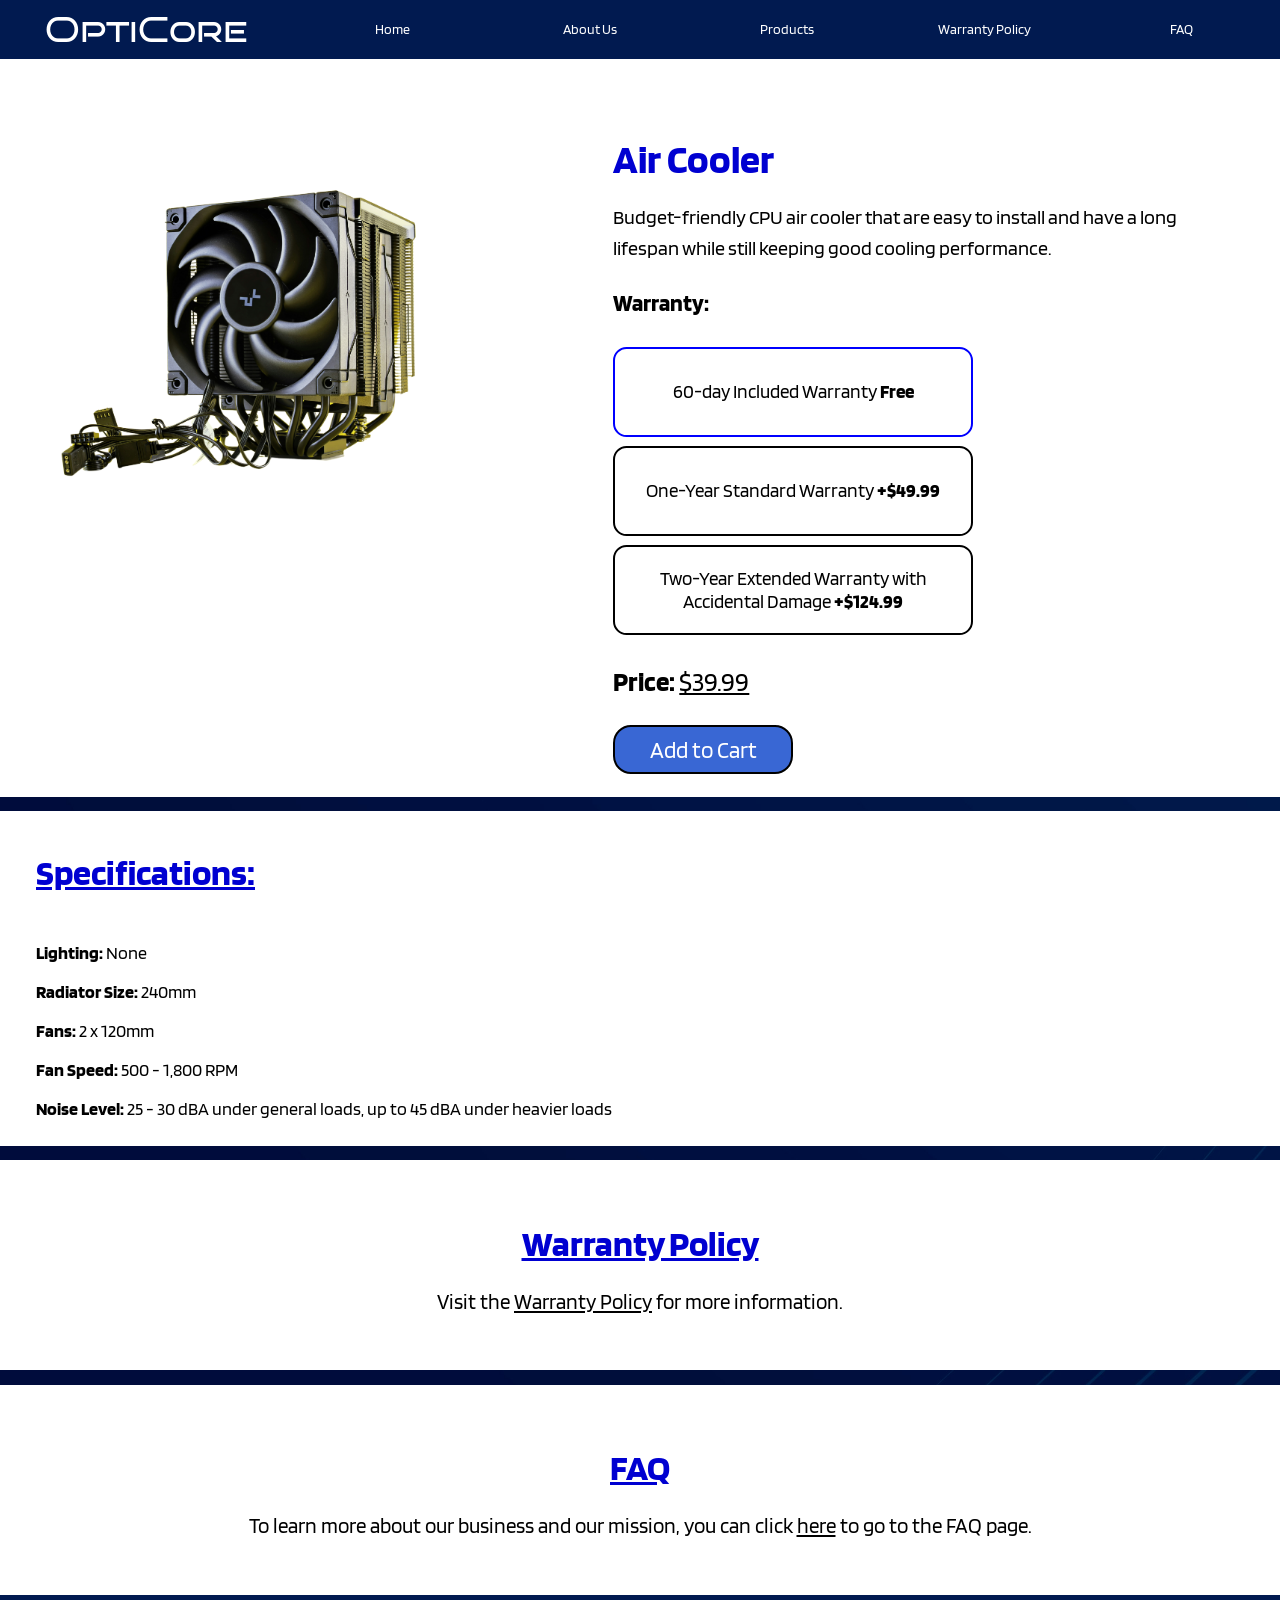
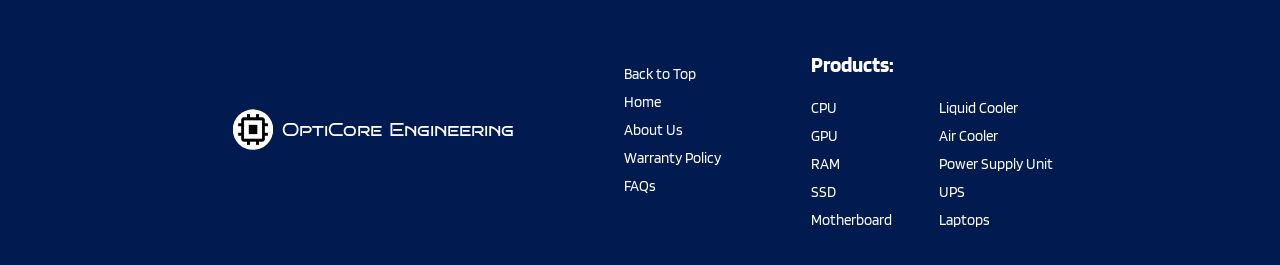
==== air-cooler-product-page.html @ 1615496a "Corrected a footer link and worked on product pages" ====
<!DOCTYPE html>
<html lang="en">
<head>
    <meta charset="UTF-8">
    <meta name="viewport" content="width=device-width, initial-scale=1.0">
    <title>Air Cooler - OptiCore Engineering (Computer Parts & Accessories)</title>
    <link rel="stylesheet" type="text/css" href="style.css">
    <link rel="preconnect" href="https://fonts.googleapis.com">
    <link rel="preconnect" href="https://fonts.gstatic.com" crossorigin>
    <link href="https://fonts.googleapis.com/css2?family=Blinker:wght@100;200;300;400;600;700;800;900&family=Bruno+Ace+SC&display=swap" rel="stylesheet">
</head>
<body>
    <div class="nav-bar">
        <h1 class="bruno-ace-sc-regular" id="logo">OptiCore</h1>
        <a href="index.html" class="navbar-button">Home</a>
        <a href="index.html#about-us" class="navbar-button">About Us</a>
        <a href="index.html#products" class="navbar-button">Products</a>
        <a href="warranty-policy.html" class="navbar-button">Warranty Policy</a>
        <a href="FAQ-page.html" class="navbar-button">FAQ</a>
    </div>
    <div class="product-page-content webpage-containers">
        <div id="product-image"><img src="images-for-business-website/air-cooler-cropped.png" width="75%"></div>
        <div id="product-info">
            <h1 class="product-page-title">Air Cooler</h1>
            <p>Budget-friendly CPU air cooler that are easy to install and have a long lifespan while still keeping good cooling performance.</p>
            <h3>Warranty:</h3>
                <!-- Creating a div called "warranty-container" so that only one button are in each row. -->
                <div class="warranty-button-container">
                    <!-- The included warranty should already be selected before the user chooses their warranty. -->
                    <button class="warranty-button" id="included-warranty">60-day Included Warranty <span class="bold-text">Free</span></button>
                    <button class="warranty-button" id="one-year-warranty">One-Year Standard Warranty <span class="bold-text">+$49.99</span></button>
                    <button class="warranty-button" id="two-year-warranty">Two-Year Extended Warranty with Accidental Damage <span class="bold-text">+$124.99</span></button>
                </div>
            <p class="price-font-size"><span class="bold-text">Price: </span><span class="price">$39.99</span></p>
            <button class="add-to-cart">Add to Cart</button>
        </div>
    </div>
    <div class="webpage-containers" id="specifications">
        <h2 class="title-section">Specifications:</h2>
        <div class="specs-container">
            <div>
            <p><span class="bold-text">Lighting: </span>None</p>
            <p><span class="bold-text">Radiator Size: </span>240mm</p>
            <p><span class="bold-text">Fans: </span>2 x 120mm</p>
            <p><span class="bold-text">Fan Speed: </span>500 - 1,800 RPM</p>
            <p><span class="bold-text">Noise Level: </span>25 - 30 dBA under general loads, up to 45 dBA under heavier loads</p>
            </div>
        </div>
    </div>
    <div class="webpage-containers" id="warranty-section">
    <h1 class="title-section">Warranty Policy</h1>
    <p class="bigger-font-size">Visit the <a class="link" href="warranty-policy.html">Warranty Policy</a> for more information.</p>
    </div>
    <div class="webpage-containers" id="FAQ-section">
        <h1 class="title-section">FAQ</h1>
        <p class="bigger-font-size">To learn more about our business and our mission, you can click <a class="link" href="FAQ-page.html">here</a> to go to the FAQ page.</p>
    </div>
    <div class="footer">
        <div class="logo">
            <div class="logo-image"><img src="images-for-business-website/cpu-logo.png" width="75%"></div>
            <div class="bruno-ace-sc-regular">OptiCore Engineering</div>
        </div>
            <!-- Separate div boxes help group links. -->
            <div class="essential-links">
                <a class="footer-links" href="#logo">Back to Top</a>
                <a class="footer-links" href="index.html">Home</a>
                <a class="footer-links" href="index.html#about-us">About Us</a>
                <a class="footer-links" href="warranty-policy.html">Warranty Policy</a>
                <a class="footer-links" href="FAQ-page.html">FAQs</a>
            </div>
            <div class="product-link-container">
                <h3>Products:</h3>   
                <!-- These two div box makes 5 links in each column -->
                <div class="product-links">
                    <div class="product-links-one">
                        <a class="footer-links" href="cpu-product-page.html">CPU</a>
                        <a class="footer-links" href="gpu-product-page.html">GPU</a>
                        <a class="footer-links" href="ram-product-page.html">RAM</a>
                        <a class="footer-links" href="ssd-product-page.html">SSD</a>
                        <a class="footer-links" href="motherboard-product-page.html">Motherboard</a>
                    </div>
                    <div class="product-links-two">
                        <a class="footer-links" href="liquid-cooler-product-page.html">Liquid Cooler</a>
                        <a class="footer-links" href="air-cooler-product-page.html">Air Cooler</a>
                        <a class="footer-links" href="psu-product-page.html">Power Supply Unit</a>
                        <a class="footer-links" href="ups-product-page.html">UPS</a>
                        <a class="footer-links" href="laptops-product-page.html">Laptops</a>
                    </div>
            </div>
    </div>
</body>
</html>
---- style.css ----
@keyframes button-hover{
    100%{
        border-color:antiquewhite;
    }
}
@keyframes shop-now-hover{
    100%{
        transform:scale(1.1);
}
}
/* This animation makes the title on the hero banner go down as it fades in. */
@keyframes title-fade-in{
    0%{
        /* This will make the text go up while being invisible at the start of the animation. */
        transform:translateY(-4rem);
        opacity:0;
    }
    100%{
        /* This will make the text go back to its original position and start to appear at the end of the animation. */
        transform:translateY(0);
        opacity:1;
    }
}

/* This is an animation for the products section on the home page */
@keyframes products-fade-in{
    0%{
        /* This will make the products go down while 0% opacity at the start of the animation */
        transform:translateY(-2rem);
        opacity:0;
    }

    100%{
        /* This will make the products return to its original position and fade in until at the end of the animation. */
        transform:translateY(0);
        opacity:1;
    }
}

@keyframes navbar-appear{
    0%{
        transform:translateY(-4rem);
    }
    100%{
        transform:translateY(0);
    }
}

/* This animation makes the product image to start higher at the start of the animation then fades in and go back to its original position. */
@keyframes product-image{
    0%{
        transform:translateY(-2.5rem);
        opacity:0;
    }
    100%{
        transform:translateY(0);
        opacity:1;
    }
}
/* This animation makes the product information to appear from the right of the page */
@keyframes product-info{
    0%{
        opacity:0;
        transform:translateX(2rem);
    }
    100%{
        opacity:1;
        transform:translateX(0);
    }
}

/*Font Types*/
.bruno-ace-sc-regular{
  font-family: "Bruno Ace SC", sans-serif;
  font-weight: 400;
  font-style: normal;
}
.blinker-semibold {
  font-family: "Blinker", sans-serif;
  font-weight: 600;
  font-style: normal;
}
.blinker-bold {
  font-family: "Blinker", sans-serif;
  font-weight: 700;
  font-style: normal;
}

html, body{
    margin:0;
    padding:0;
    /*Set root html font to Blinker (regular weight)*/
    font-family: "Blinker", sans-serif;
    font-weight: 400;
    font-style: normal;
    font-size:18px;
}

body{
    background-image: url(images-for-business-website/hero-banner.jpg);
    background-size: cover;
    background-repeat:no-repeat;
}

.bold-text{
    font-weight:700;
}
button{
    font-family: "Blinker", sans-serif;
    font-weight: 400;
    font-style: normal;
}

/* Navigation Bar */
.nav-bar{
    background-color:#011A50;
    width:100%;
    height:6.5vh;
    padding:0;
    margin:0;
    display:flex;
    justify-content:space-around;
    align-items:center;
    align-content:center;
    color:white;
}
#nav-bar-home-animation{
    animation-name:navbar-appear;
    animation-duration:1.5s;
    animation-fill-mode:forwards;
    animation-timing-function:ease-out;
}
.navbar-button{
    width:8%;
    height:75%;
    padding:0;
    background-color:transparent;
    border-width:2px;
    border-radius:5px;
    border-style:solid;
    border-color:transparent;
    color:white;
    text-decoration:none;
    font-size:0.75rem;
    display:flex;
    justify-content:center;
    align-items:center;
}

.navbar-button:hover{
    /*When hovering over a button, a border will appear.*/
    animation-name:button-hover;
    animation-duration:0.25s;
    animation-fill-mode:forwards;
    animation-timing-function:linear;
}
.navbar-button:active{
    /*Scale the button smaller so that the button is reactive when it has been clicked*/
    transform:scale(0.95);
}

/* Hero Banner */
#hero-banner{
    width:100%;
    height:50%;
    padding:0;
    display:flex;
    flex-direction:column;
    /*Aligns all content at the center of the div box*/
    justify-content:center;
    align-content:center;
    align-items:center;
    text-align:center;
    color:white;
    line-height:2.5rem;
    animation-name:title-fade-in;
    animation-duration:1s;
    animation-fill-mode:forwards;
    animation-timing-function:ease-out;
}
#company-name{
    font-size:3.5rem;
}
#slogan{
    font-size:2rem;
}
#company-description{
    font-size:1rem;
}
.shop-now-button{
    width:10vw;
    height:5vh;
    font-size:1rem;
    color:white;
    text-decoration:none;
    background-color:#2650A3;
    border-width:1px;
    border-style:solid;
    border-color:transparent;
    border-radius:10px;
    /* Centers the text in the button */
    display:flex;
    justify-content:center;
    align-items:center;

}

.shop-now-button:hover{
    /*When hovering, the button should have a different color that fades in*/
    background-color:#3765BF;
    animation-name:shop-now-hover;
    animation-duration:0.2s;
    animation-fill-mode:forwards;
    animation-timing-function:linear;
}
.shop-now-button:active{
    transform:scale(0.95);
}
/* Properties for "About Us" heading text */
.heading-text{
    font-weight:bold;
    font-size:1.75rem;
}

.home-page-containers{
    width:auto;
    height:25%;
    background-color:white;
    padding: 1.25rem 0;
    margin:0.8rem 0;
    text-align:center;
}

/* About Us */

/* Puts all elements in the about us section at the center */
#about-us{
    display:flex;
    flex-direction:column;
    align-items:center;
    align-content:center;
    justify-content:center;
}
/*Title of the section*/
.title-section{
    color:#0000D1;
    text-decoration:underline;
    font-size:2rem;
}
/*All paragraph text in "About Us" div box*/
#about-us-text{
    line-height:2rem;
    min-width:30%;
    max-width:50%;
    font-size:1.15rem;
    text-align:left;
}

#situation-section{
    width:80%;
    min-height:75%;
    max-height:100%;
    height:20rem;
    display:flex;
    flex-direction:row;
    justify-content:center;
    align-items:center;
    gap:4rem;
    flex-wrap:wrap;
    margin-bottom:2.5rem;
    /* padding: 0rem 0.75rem; */
}
#mission-section{
    width:80%;
    display:flex;
    flex-direction:row-reverse;
    justify-content:center;
    align-items:center;
    gap:4rem;
    flex-wrap:wrap;
    margin-bottom:2.5rem;
    /* padding: 0 0.75rem; */
}
#result-section{
    width:80%;
    display:flex;
    flex-direction:row;
    justify-content:center;
    align-items:center;
    gap:4rem;
    flex-wrap:wrap;
    /* padding:0 0.75rem; */
}
.about-us-image{
    min-width:15%;
    width:30%;
}
/* Products */

.product-container{
    width:100%;
    margin-left:auto;
    margin-right:auto;
    margin-top:2rem;
    font-size:1.25rem;
}
.layout-image-size{
    width:14vw;
}
.product-row-one, .product-row-two{
    width:100%;
    display:flex;
    flex-wrap:wrap;
    justify-content:center;
    align-items:baseline;
    align-content:center;
    gap:2.5rem;
}
.product-row-one{
    animation-name:products-fade-in;
    animation-duration:1s;
    animation-fill-mode:forwards;
    animation-timing-function:ease-out;
}
.product-row-two{
    animation-name:products-fade-in;
    animation-duration:2s;
    animation-fill-mode:forwards;
    animation-timing-function:ease-out;
}

/* Changes the distance from the product images */
#product-title{
    line-height:0px;
    margin-bottom:1rem;
}

.product-link{
    color:#3765BF;
    text-decoration:none;
    font-size:1.15rem;
}
.product-link:hover{
    text-decoration:underline;
}

.bigger-font-size{
    font-size:1.15rem;
}

.link{
    color:black;
    text-decoration:underline;
}
.link:hover{
    color:blue;
}

#warranty-section, #FAQ-section{
    text-align:center;
    padding:2rem;
}
/* Gets rid of the spacing between the FAQ section and the footer. */
#FAQ-section{
    margin-bottom:0;
}

/* For Product Pages */

.product-page-title{
    color:#0000D1;
}
.webpage-containers{
    background-color:white;
    padding:1.25rem 0;
    margin-bottom:0.8rem;
}
.price-font-size{
    font-size:1.5rem;
}
.price{
    text-decoration:underline;
}
/* Plan to make the button border color to be blue after a button is pressed so the user knows what configurations are selected. */
.model-button{
    width:5.75rem;
    height:2.75rem;
    border-width:2px;
    border-color:black;
    border-radius:0.5rem;
    border-style:solid;
    font-size:1.25rem;
    background-color:white;
}
.model-button:hover{
    border-width:2.75px;
    border-color:gray;
}

/* Used for most configuration buttons except for warranty buttons */

/* This creates a spacing between the buttons */
.button-div{
    width:auto;
    display:flex;
    flex-direction:row;
    gap:0.5rem;
}
/* Created a div box container so that the buttons will go in separate rows. */
.warranty-button-container{
    width:auto;
    display:flex;
    flex-direction:column;
    align-items:flex-start;
}
/* Styles the warranty buttons */
.warranty-button{
    width:20rem;
    min-width:15rem;
    height:5rem;
    border-width:2px;
    border-color:black;
    border-radius:0.75rem;
    border-style:solid;
    background-color:white;
    font-size:1.05rem;
    /* Creates spacing between the buttons */
    margin:0.25rem 0;
}
.warranty-button:hover{
    border-color:gray;
    border-width:2.75px;
}

#included-warranty{
    border-color:blue;
}

.product-page-content{
    width:100%;
    display:flex;
    flex-direction:row;
    justify-content:space-evenly;
}

#product-image{
    margin-top:2rem;
    width:30rem;
    height:30rem;
    animation-name:product-image;
    animation-duration:0.75s;
    animation-fill-mode:forwards;
    animation-timing-function:ease-out;
    background-image:gray;
}

#product-info{
    margin-top:2rem;
    padding:0;
    width:35rem;
    font-size:1.1rem;
    line-height:1.75rem;
    animation-name:product-info;
    animation-duration:0.75s;
    animation-fill-mode:forwards;
    animation-timing-function:ease-out;
}
.add-to-cart{
    width: 10rem;
    height: 2.75rem;
    background-color:#3967D4;
    border-width:2px;
    border-style:solid;
    border-color:black;
    border-radius:1rem;
    font-size:1.25rem;
    color:white;
}
.add-to-cart:hover{
    background-color:#577FE6;
}
.add-to-cart:active{
    background-color:#3967D4;
}
.footer{
    background-color:#011A50;
    width:100%;
    height:15rem;
    display:flex;
    flex-direction:row;
    justify-content:center;
    gap:5rem;
    align-items:center;
    align-content:center;
    color:white;
}
.logo{
    width:25%;
    height:5rem;
    display:flex;
    flex-direction:row;
    justify-content:center;
    align-items:center;
    gap:0.5rem;
    font-size:1rem;
}
.logo-image{
    width:2.25rem;
    height:2.25rem;
    background-color:white;
    clip-path: circle(50% at 50% 50%);
    /* Centers the logo in the circle */
    display:flex;
    justify-content:center;
    align-items:center;
}
.footer-links{
    display:flex;
    flex-direction:column;
    justify-content:center;
    text-decoration:none;
    color:white;
    font-size:0.85rem;
}
.footer-links:hover{
    text-decoration:underline;
}
.footer-links:active{
    color:blue;
}
/* These CSS properties separates the essential links which are home, about us, warranty policy, and FAQ from the product links.*/
.essential-links .product-links{
    width:50%;
    height:100%;
    line-height:4rem;
}
.essential-links{
    display:flex;
    flex-direction:column;
    gap:0.5rem;
}

/* This makes 5 links be in 2 columns each side by side. */
.product-links{
    display:flex;
    flex-direction:row;
}
/* This makes the links go in a column orientation. */
.product-links-one, .product-links-two{
    width:8rem;
    display:flex;
    flex-direction:column;
    gap:0.5rem;
}
.product-link-container{
    width:20%;
}
#specifications{
    padding:0.5rem 2rem;
}
.specs-container{
    display:flex;
    flex-direction:row;
    justify-content:flex-start;
    gap:4rem;
}
.specs-line-height{
    line-height:1.5rem;
}
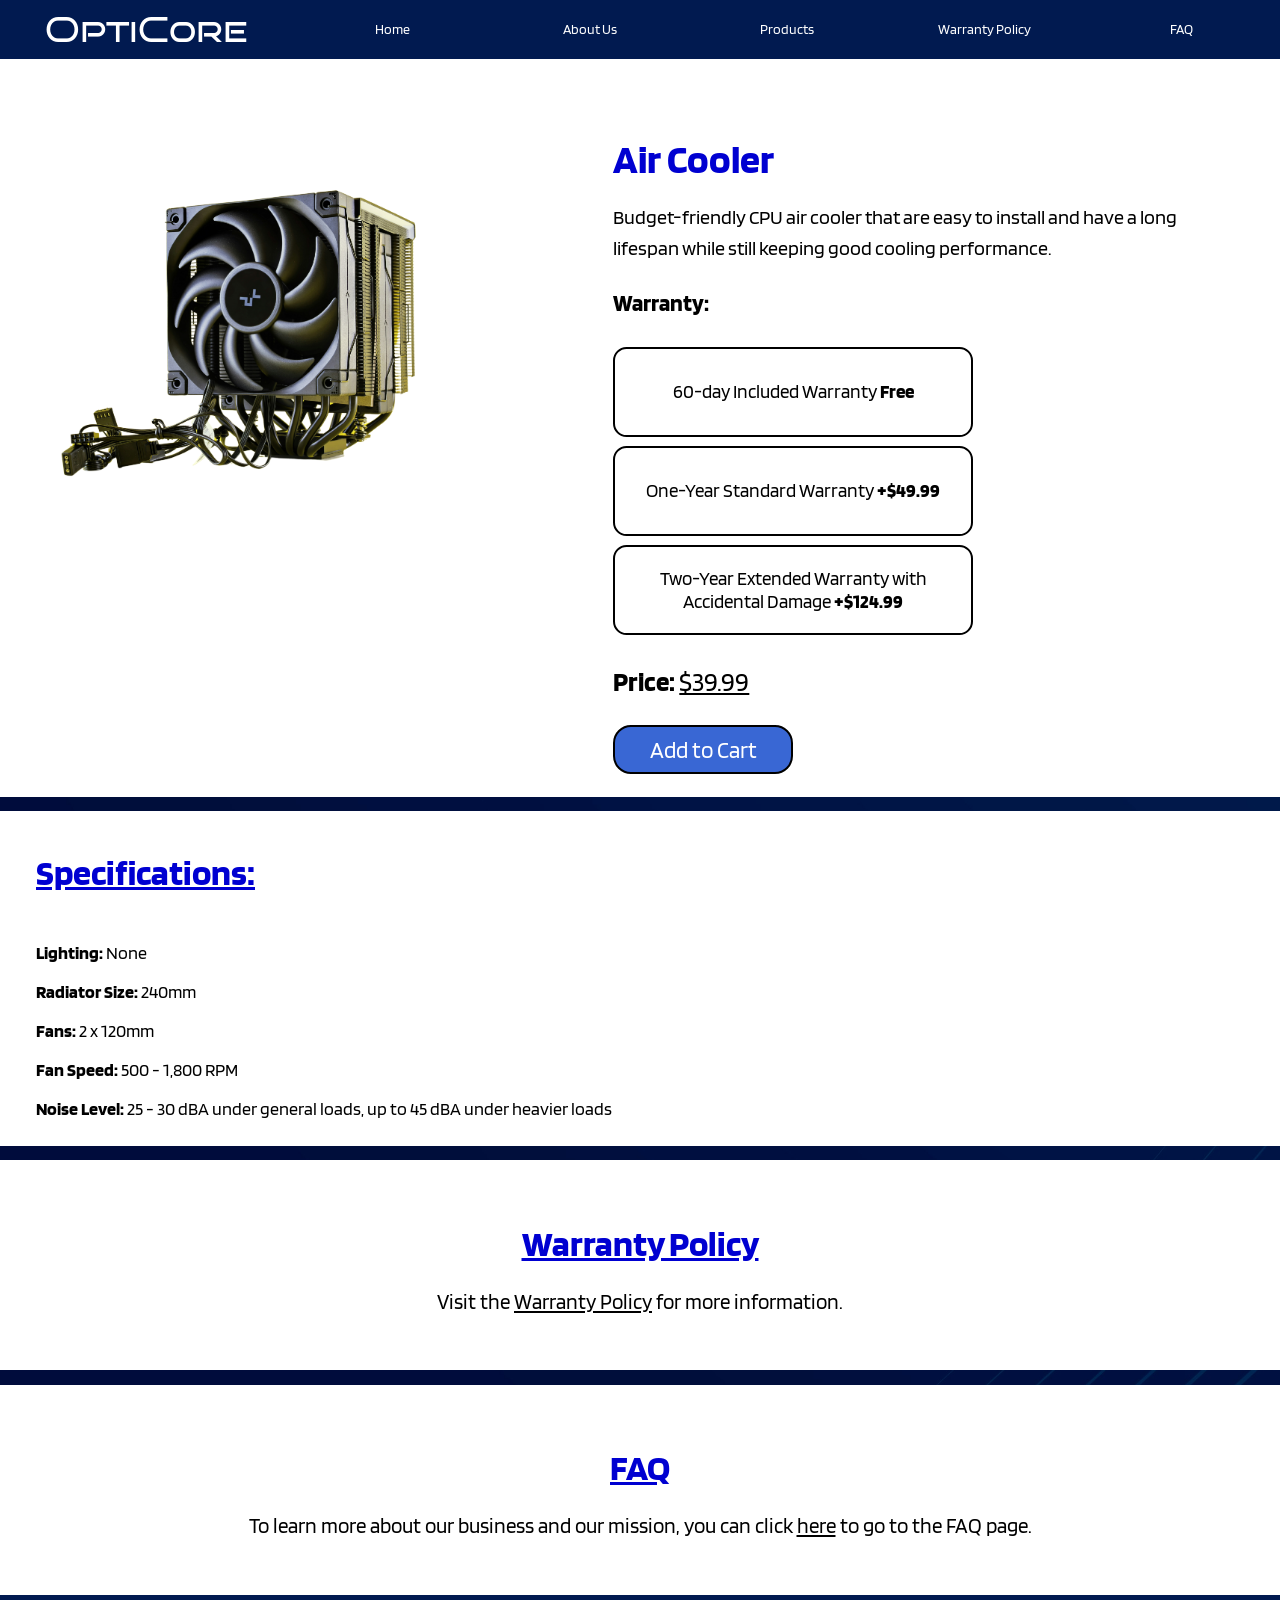
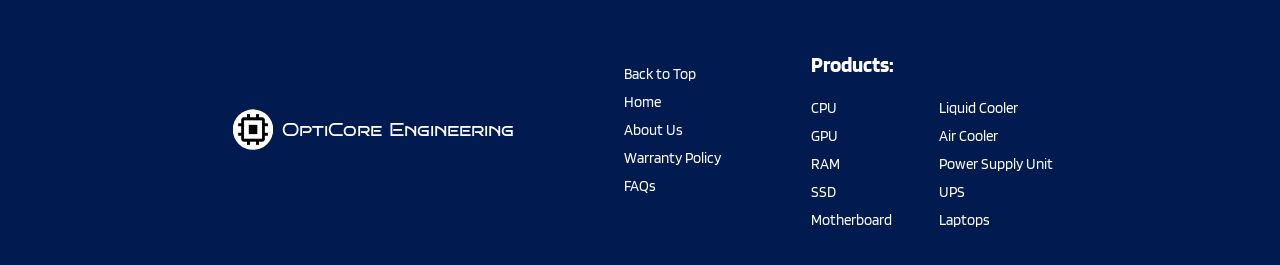
==== commit 26e1776f: "Work from home computer Forgot to commit these changes during the weekend but they are relatively sm" ====
--- a/air-cooler-product-page.html
+++ b/air-cooler-product-page.html
@@ -31,7 +31,7 @@
                     <button class="warranty-button" id="one-year-warranty">One-Year Standard Warranty <span class="bold-text">+$49.99</span></button>
                     <button class="warranty-button" id="two-year-warranty">Two-Year Extended Warranty with Accidental Damage <span class="bold-text">+$124.99</span></button>
                 </div>
-            <p class="price-font-size"><span class="bold-text">Price: </span><span class="price">$39.99</span></p>
+            <p class="price-font-size"><span class="bold-text">Price: </span><span id="price">$39.99</span></p>
             <button class="add-to-cart">Add to Cart</button>
         </div>
     </div>
--- a/style.css
+++ b/style.css
@@ -132,7 +132,7 @@
 }
 .navbar-button{
     width:8%;
-    height:75%;
+    height:70%;
     padding:0;
     background-color:transparent;
     border-width:2px;
@@ -378,7 +378,7 @@
 .price-font-size{
     font-size:1.5rem;
 }
-.price{
+#price{
     text-decoration:underline;
 }
 /* Plan to make the button border color to be blue after a button is pressed so the user knows what configurations are selected. */
@@ -432,7 +432,8 @@
     border-width:2.75px;
 }
 
-#included-warranty{
+/* Sets a blue border on the specifc button that has been selected. */
+.blue-border{
     border-color:blue;
 }
 
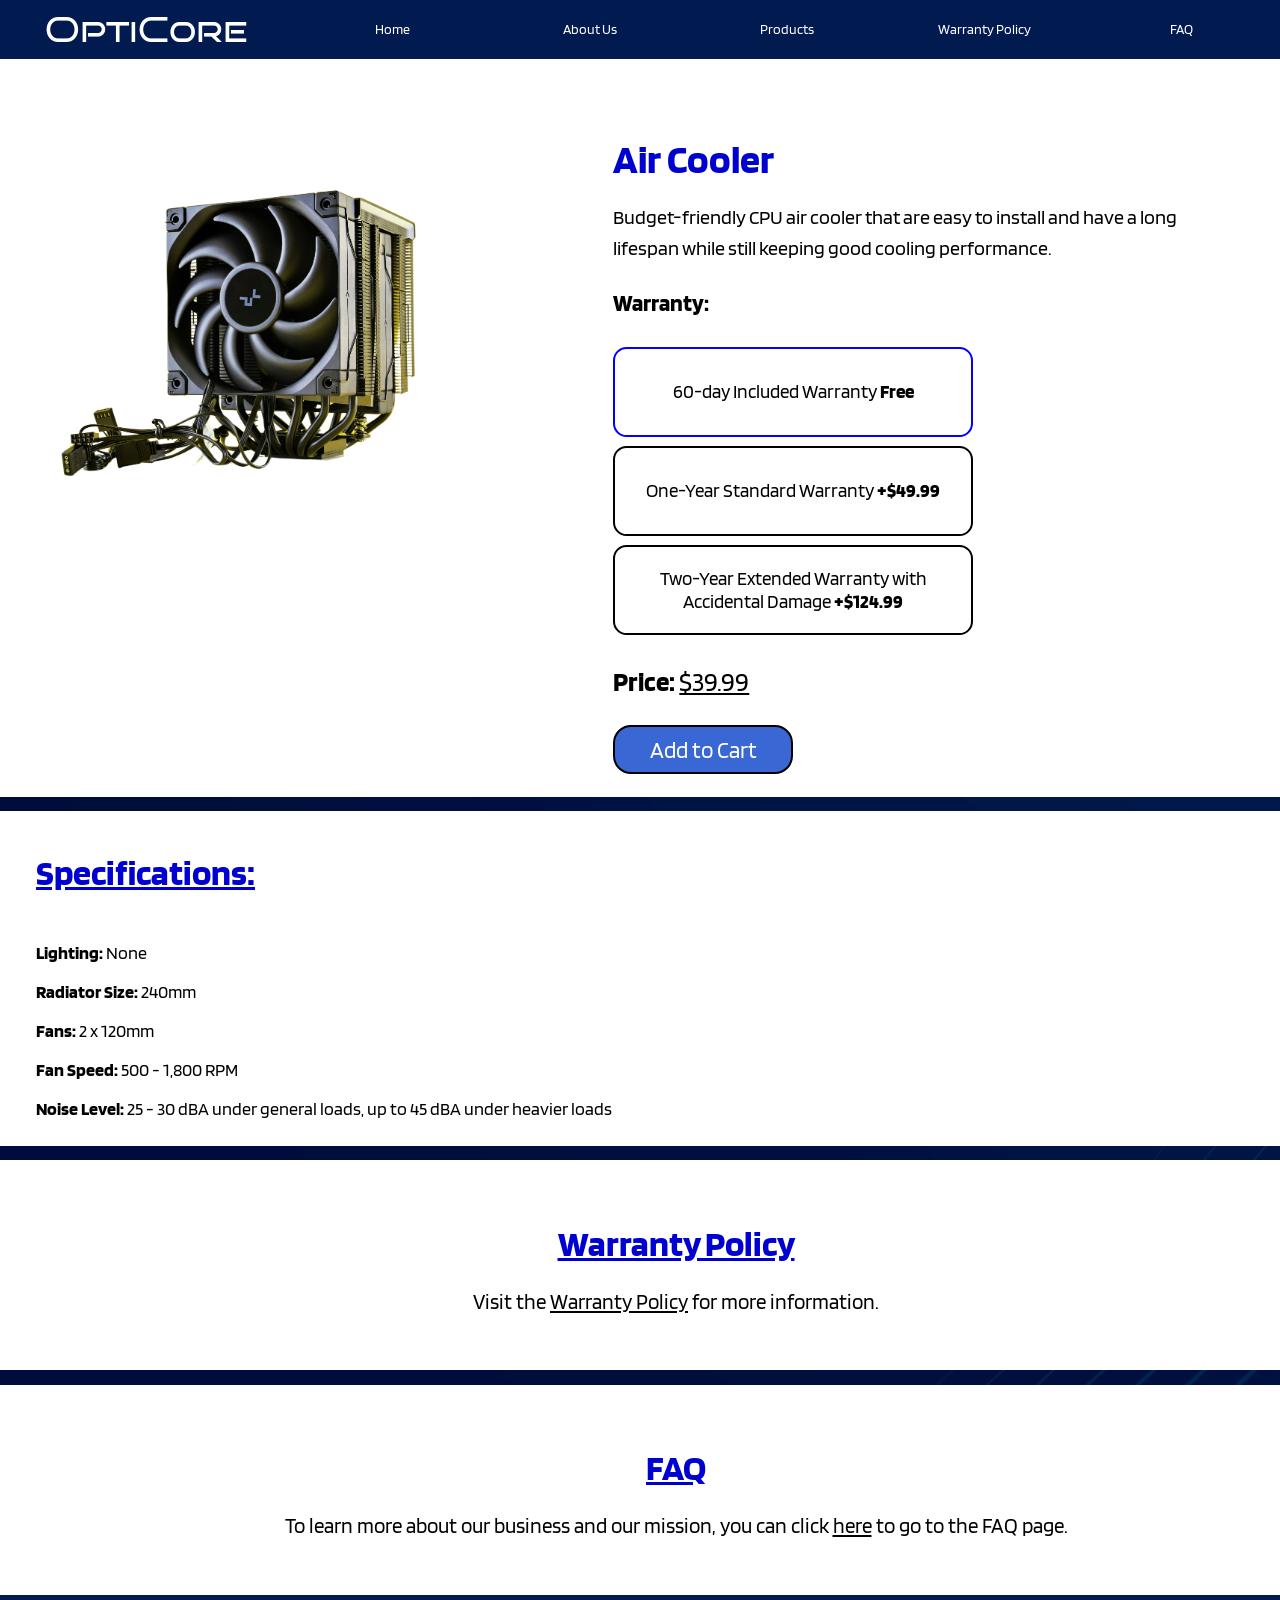
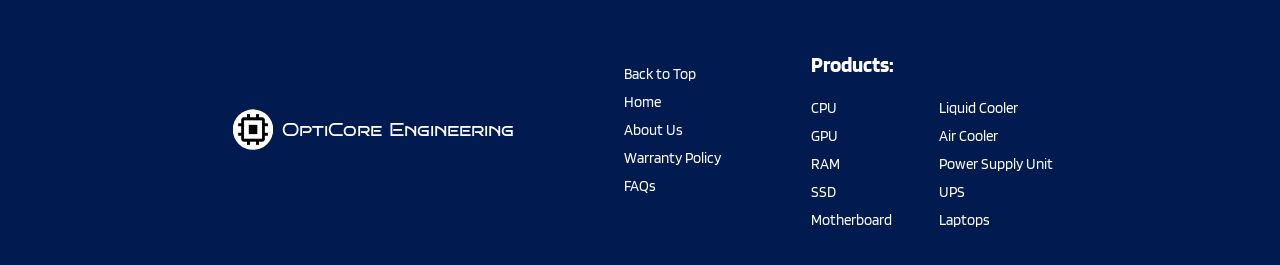
==== commit 0e090377: "Worked on Laptops Page and Warranty Policy Page Also added blue border class for buttons on each pro" ====
--- a/air-cooler-product-page.html
+++ b/air-cooler-product-page.html
@@ -27,7 +27,7 @@
                 <!-- Creating a div called "warranty-container" so that only one button are in each row. -->
                 <div class="warranty-button-container">
                     <!-- The included warranty should already be selected before the user chooses their warranty. -->
-                    <button class="warranty-button" id="included-warranty">60-day Included Warranty <span class="bold-text">Free</span></button>
+                    <button class="warranty-button blue-border" id="included-warranty">60-day Included Warranty <span class="bold-text">Free</span></button>
                     <button class="warranty-button" id="one-year-warranty">One-Year Standard Warranty <span class="bold-text">+$49.99</span></button>
                     <button class="warranty-button" id="two-year-warranty">Two-Year Extended Warranty with Accidental Damage <span class="bold-text">+$124.99</span></button>
                 </div>
--- a/style.css
+++ b/style.css
@@ -371,9 +371,11 @@
     color:#0000D1;
 }
 .webpage-containers{
+    width:100vw;
     background-color:white;
     padding:1.25rem 0;
     margin-bottom:0.8rem;
+    border-width:0;
 }
 .price-font-size{
     font-size:1.5rem;
@@ -382,7 +384,7 @@
     text-decoration:underline;
 }
 /* Plan to make the button border color to be blue after a button is pressed so the user knows what configurations are selected. */
-.model-button{
+.model-button, .ram-config-button, .ssd-config-button, .laptop-size-button{
     width:5.75rem;
     height:2.75rem;
     border-width:2px;
@@ -392,7 +394,7 @@
     font-size:1.25rem;
     background-color:white;
 }
-.model-button:hover{
+.model-button:hover,.ram-config-button:hover, .ssd-config-button:hover, .laptop-size-button:hover{
     border-width:2.75px;
     border-color:gray;
 }
@@ -437,6 +439,7 @@
     border-color:blue;
 }
 
+/* Arranges the product image and the product info  */
 .product-page-content{
     width:100%;
     display:flex;
@@ -486,6 +489,7 @@
 .footer{
     background-color:#011A50;
     width:100%;
+    max-width:100vw;
     height:15rem;
     display:flex;
     flex-direction:row;
@@ -563,8 +567,32 @@
     display:flex;
     flex-direction:row;
     justify-content:flex-start;
-    gap:4rem;
-}
-.specs-line-height{
+    gap:2.75rem;
+}
+.specs-child{
+    width:35%;
     line-height:1.5rem;
-}+}
+
+.compare-models-container{
+    display:flex;
+    flex-direction:row;
+    justify-content:flex-start;
+}
+.compare-models-text{
+    text-decoration:underline;
+}
+
+.center-text-align{
+    text-align:center;
+}
+
+.warranty-policy-content{
+    min-width:400px;
+    width:45vw;
+    height:100%;
+    margin-left:auto;
+    margin-right:auto;
+    line-height:1.5rem;
+    
+}
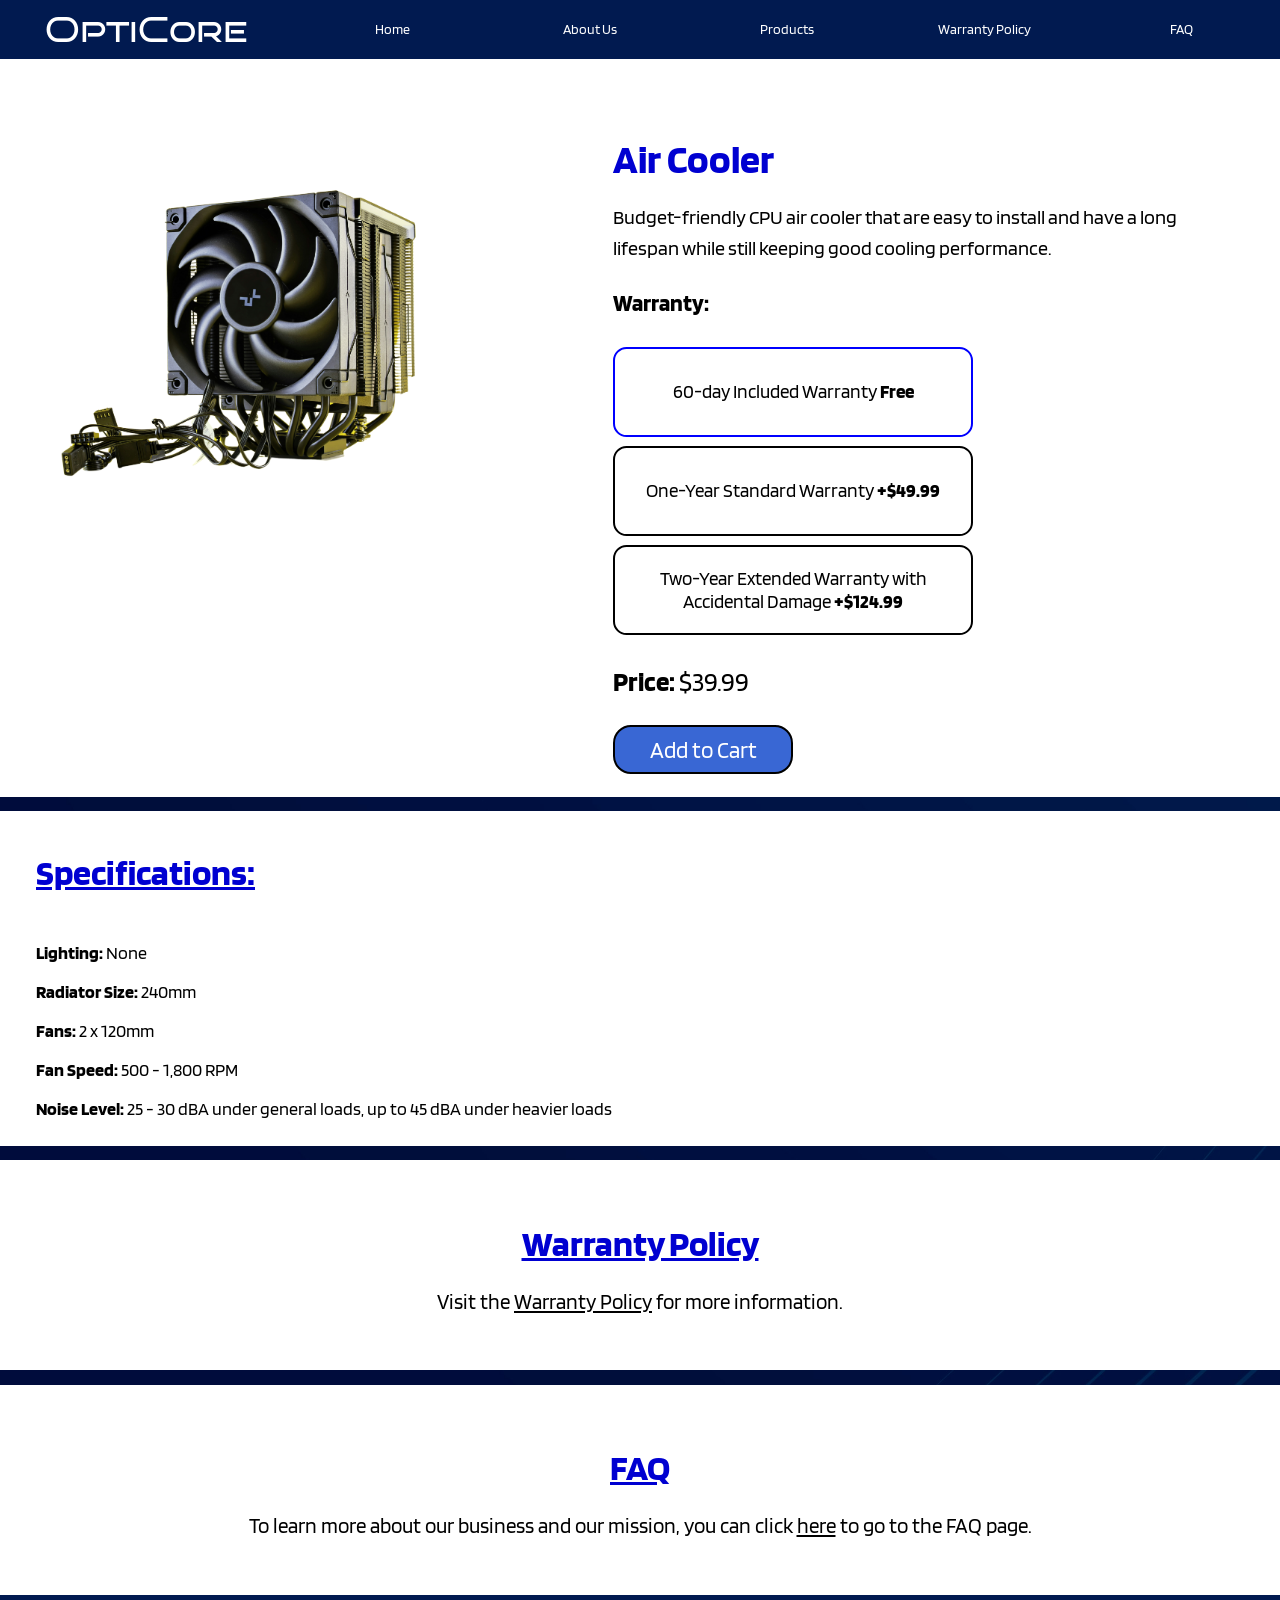
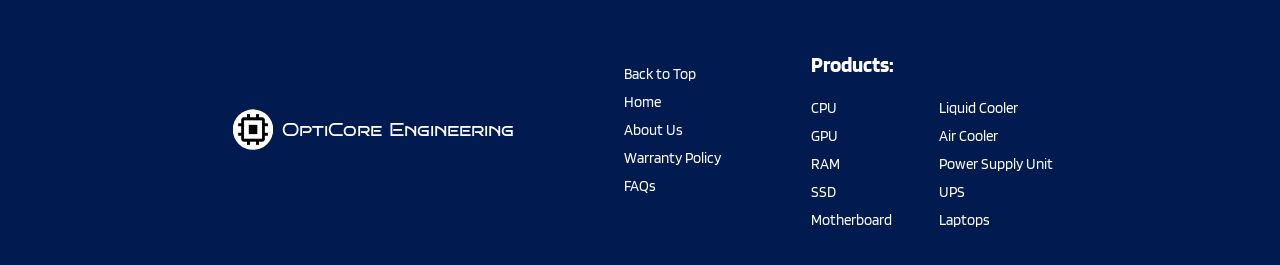
==== commit 29cf6894: "Updated Product Prices" ====
--- a/air-cooler-product-page.html
+++ b/air-cooler-product-page.html
@@ -31,7 +31,7 @@
                     <button class="warranty-button" id="one-year-warranty">One-Year Standard Warranty <span class="bold-text">+$49.99</span></button>
                     <button class="warranty-button" id="two-year-warranty">Two-Year Extended Warranty with Accidental Damage <span class="bold-text">+$124.99</span></button>
                 </div>
-            <p class="price-font-size"><span class="bold-text">Price: </span><span id="price">$39.99</span></p>
+            <p class="price-font-size"><span class="bold-text">Price: </span>$39.99</p>
             <button class="add-to-cart">Add to Cart</button>
         </div>
     </div>
--- a/style.css
+++ b/style.css
@@ -307,10 +307,13 @@
 .layout-image-size{
     width:14vw;
 }
+.product-child{
+    width:100%;
+}
+
 .product-row-one, .product-row-two{
     width:100%;
     display:flex;
-    flex-wrap:wrap;
     justify-content:center;
     align-items:baseline;
     align-content:center;
@@ -330,8 +333,7 @@
 }
 
 /* Changes the distance from the product images */
-#product-title{
-    line-height:0px;
+.product-title{
     margin-bottom:1rem;
 }
 
@@ -358,7 +360,7 @@
 
 #warranty-section, #FAQ-section{
     text-align:center;
-    padding:2rem;
+    padding:2rem 0;
 }
 /* Gets rid of the spacing between the FAQ section and the footer. */
 #FAQ-section{
@@ -371,20 +373,20 @@
     color:#0000D1;
 }
 .webpage-containers{
-    width:100vw;
+    max-width:100%;
     background-color:white;
     padding:1.25rem 0;
     margin-bottom:0.8rem;
     border-width:0;
 }
+
+
 .price-font-size{
     font-size:1.5rem;
 }
-#price{
-    text-decoration:underline;
-}
+
 /* Plan to make the button border color to be blue after a button is pressed so the user knows what configurations are selected. */
-.model-button, .ram-config-button, .ssd-config-button, .laptop-size-button{
+.product-button{
     width:5.75rem;
     height:2.75rem;
     border-width:2px;
@@ -394,11 +396,14 @@
     font-size:1.25rem;
     background-color:white;
 }
-.model-button:hover,.ram-config-button:hover, .ssd-config-button:hover, .laptop-size-button:hover{
+.product-button:hover{
     border-width:2.75px;
     border-color:gray;
 }
 
+.product-button:active, .warranty-button:active{
+    transform:scale(0.99);
+}
 /* Used for most configuration buttons except for warranty buttons */
 
 /* This creates a spacing between the buttons */
@@ -520,9 +525,6 @@
     align-items:center;
 }
 .footer-links{
-    display:flex;
-    flex-direction:column;
-    justify-content:center;
     text-decoration:none;
     color:white;
     font-size:0.85rem;
@@ -537,15 +539,15 @@
 .essential-links .product-links{
     width:50%;
     height:100%;
-    line-height:4rem;
-}
+}
+/* This makes the essential links arrange in a column */
 .essential-links{
     display:flex;
     flex-direction:column;
     gap:0.5rem;
 }
 
-/* This makes 5 links be in 2 columns each side by side. */
+/* This makes 5 links be in 2 columns each side by side. In other words, this makes two div boxes be in a row. */
 .product-links{
     display:flex;
     flex-direction:row;
@@ -563,22 +565,23 @@
 #specifications{
     padding:0.5rem 2rem;
 }
+/* Makes the flex items arrange in a row  */
+.specs-container, .compare-models-container{
+    display:flex;
+    flex-direction:row;
+    justify-content:flex-start;
+}
 .specs-container{
-    display:flex;
-    flex-direction:row;
-    justify-content:flex-start;
-    gap:2.75rem;
+    gap:2.5rem;
+}
+.compare-models-container{
+    gap:5rem;
 }
 .specs-child{
     width:35%;
     line-height:1.5rem;
 }
 
-.compare-models-container{
-    display:flex;
-    flex-direction:row;
-    justify-content:flex-start;
-}
 .compare-models-text{
     text-decoration:underline;
 }
@@ -587,12 +590,15 @@
     text-align:center;
 }
 
-.warranty-policy-content{
+.warranty-policy-content, .FAQ-content{
     min-width:400px;
     width:45vw;
     height:100%;
     margin-left:auto;
     margin-right:auto;
-    line-height:1.5rem;
-    
-}
+    line-height:1.5rem;  
+}
+/* Used for Warranty Policy and FAQ webpages. */
+#no-bottom-margin{
+    margin-bottom:0;
+}
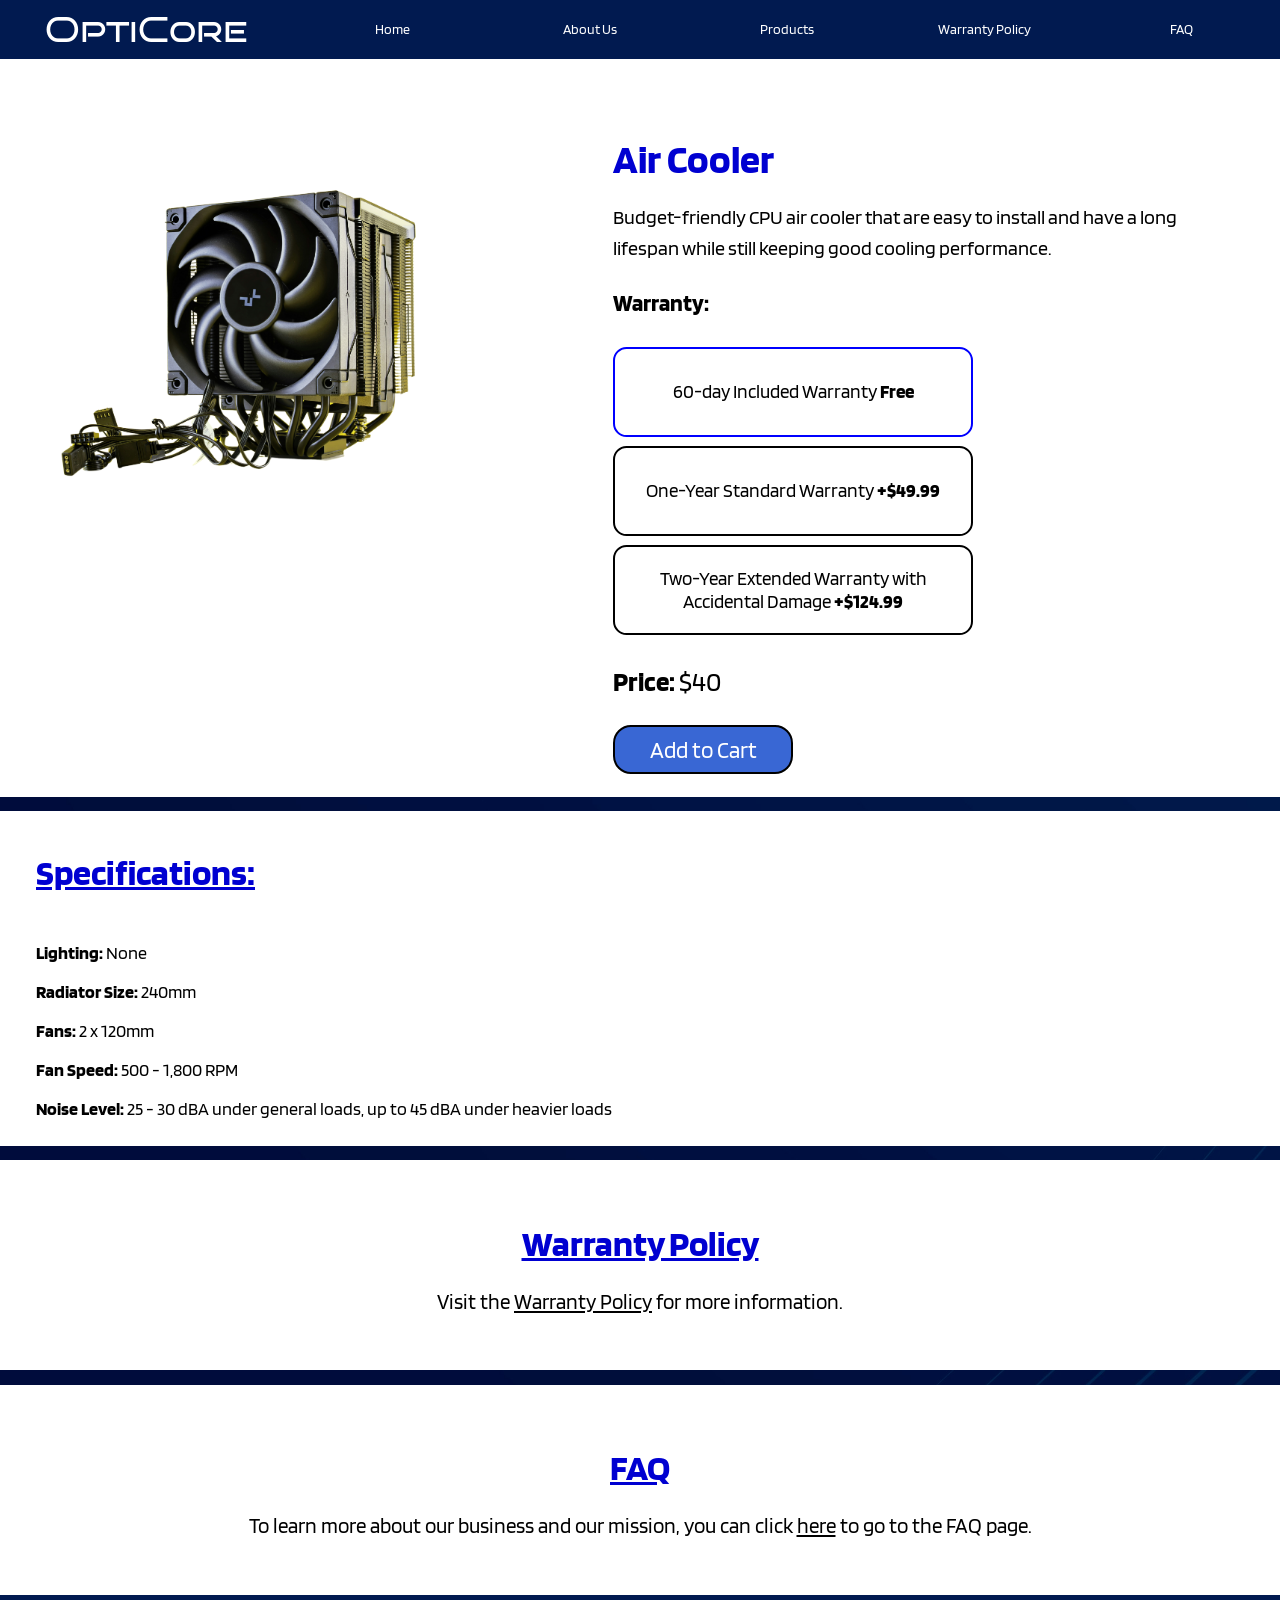
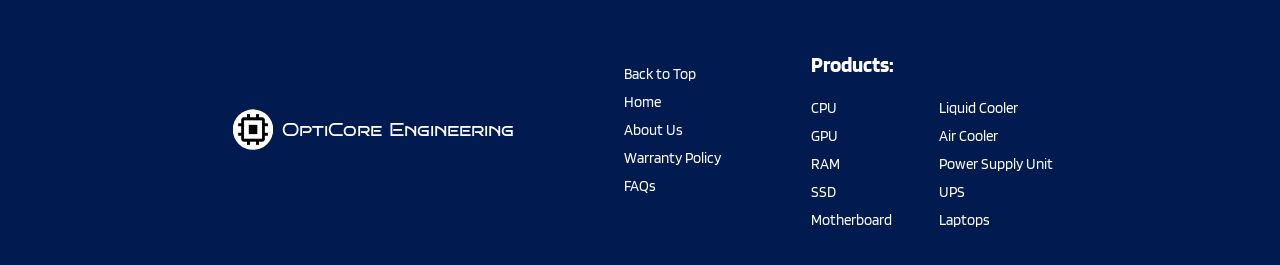
==== commit c74443a2: "Changed product prices to whole numbers" ====
--- a/air-cooler-product-page.html
+++ b/air-cooler-product-page.html
@@ -31,7 +31,7 @@
                     <button class="warranty-button" id="one-year-warranty">One-Year Standard Warranty <span class="bold-text">+$49.99</span></button>
                     <button class="warranty-button" id="two-year-warranty">Two-Year Extended Warranty with Accidental Damage <span class="bold-text">+$124.99</span></button>
                 </div>
-            <p class="price-font-size"><span class="bold-text">Price: </span>$39.99</p>
+            <p class="price-font-size"><span class="bold-text">Price: </span>$40</p>
             <button class="add-to-cart">Add to Cart</button>
         </div>
     </div>
--- a/style.css
+++ b/style.css
@@ -314,6 +314,7 @@
 .product-row-one, .product-row-two{
     width:100%;
     display:flex;
+    flex-direction:row;
     justify-content:center;
     align-items:baseline;
     align-content:center;
@@ -387,15 +388,20 @@
 
 /* Plan to make the button border color to be blue after a button is pressed so the user knows what configurations are selected. */
 .product-button{
-    width:5.75rem;
-    height:2.75rem;
+    width:15rem;
+    height:5rem;
     border-width:2px;
     border-color:black;
     border-radius:0.5rem;
     border-style:solid;
-    font-size:1.25rem;
+    font-size:1rem;
     background-color:white;
-}
+    display:flex;
+    flex-direction:row;
+    justify-content:space-around;
+    align-items:center;
+}
+
 .product-button:hover{
     border-width:2.75px;
     border-color:gray;
@@ -406,11 +412,18 @@
 }
 /* Used for most configuration buttons except for warranty buttons */
 
-/* This creates a spacing between the buttons */
-.button-div{
+/* This arranges the buttons and creates a spacing between the buttons */
+.button-div-column{
     width:auto;
     display:flex;
-    flex-direction:row;
+    flex-direction:column;
+    gap:0.5rem;
+}
+.button-div-row{
+    width:auto;
+    display:flex;
+    flex-direction:row;
+    flex-wrap:wrap;
     gap:0.5rem;
 }
 /* Created a div box container so that the buttons will go in separate rows. */
@@ -418,7 +431,6 @@
     width:auto;
     display:flex;
     flex-direction:column;
-    align-items:flex-start;
 }
 /* Styles the warranty buttons */
 .warranty-button{
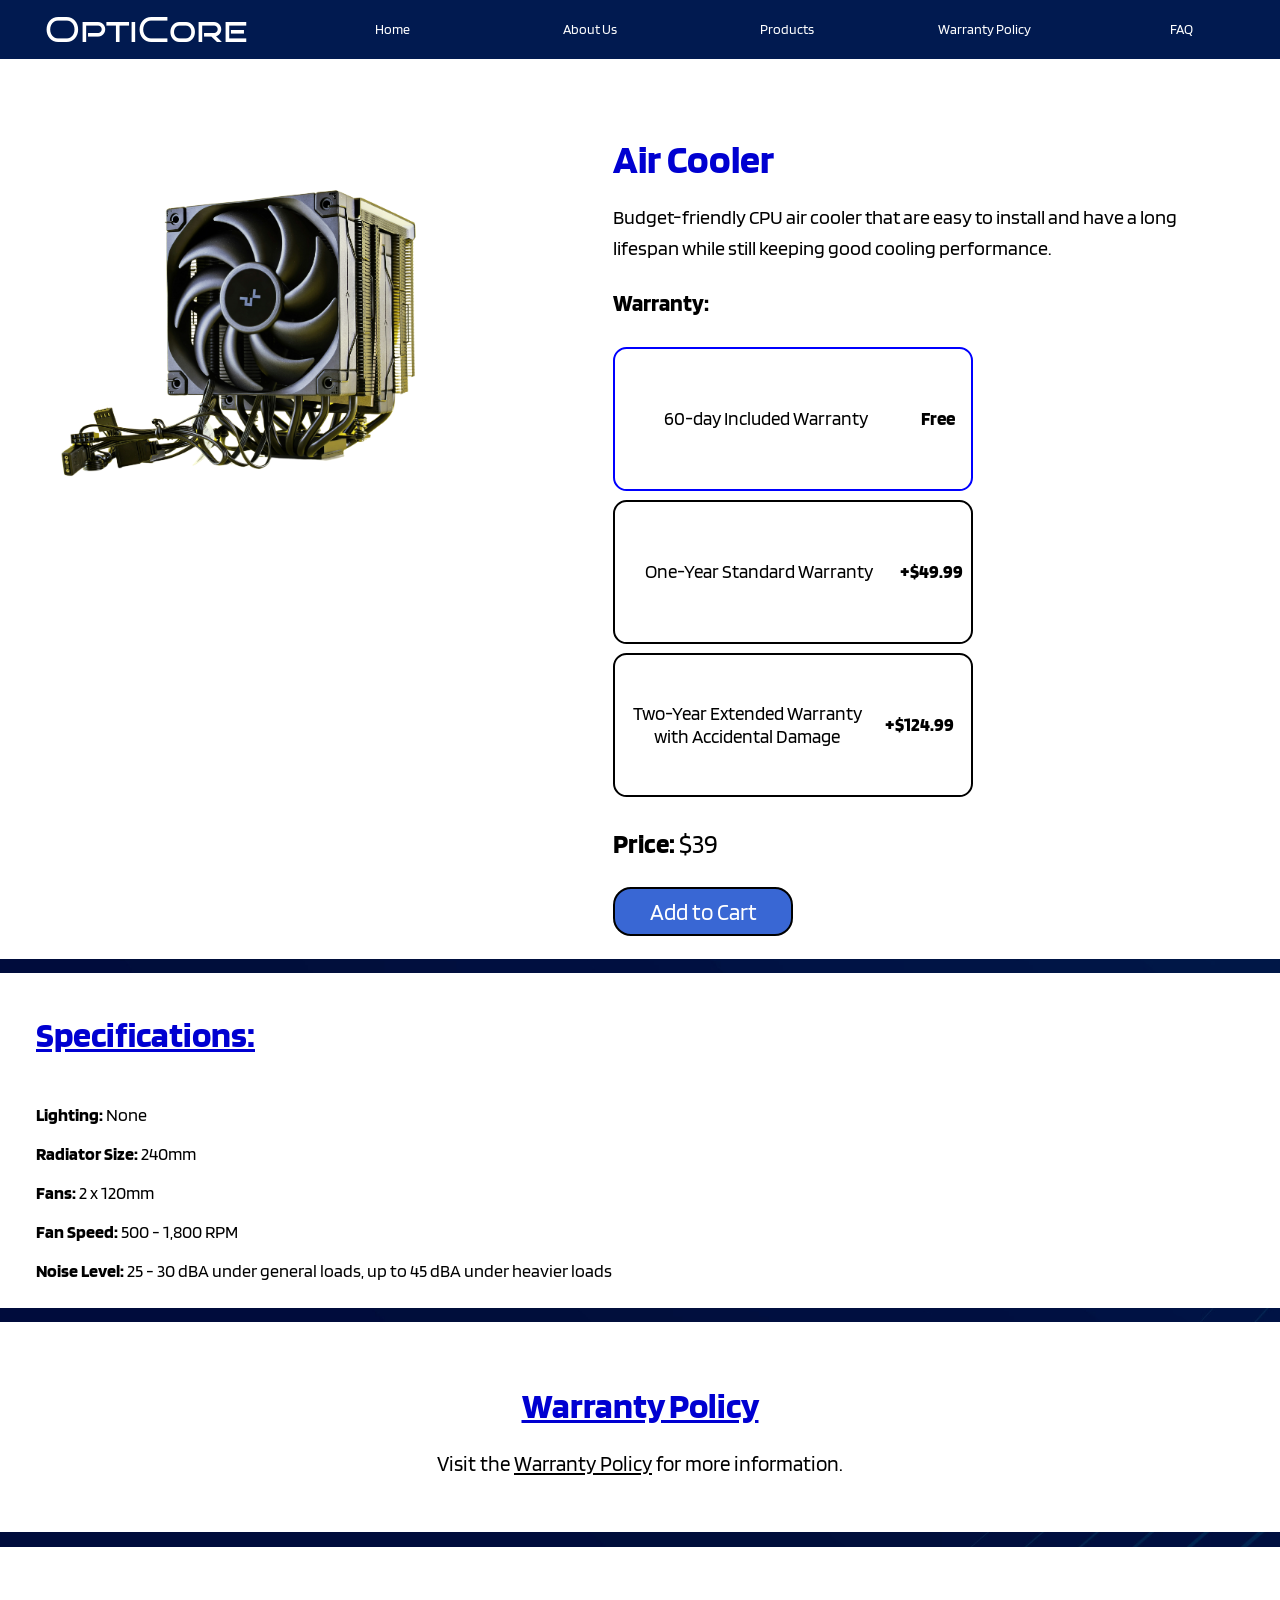
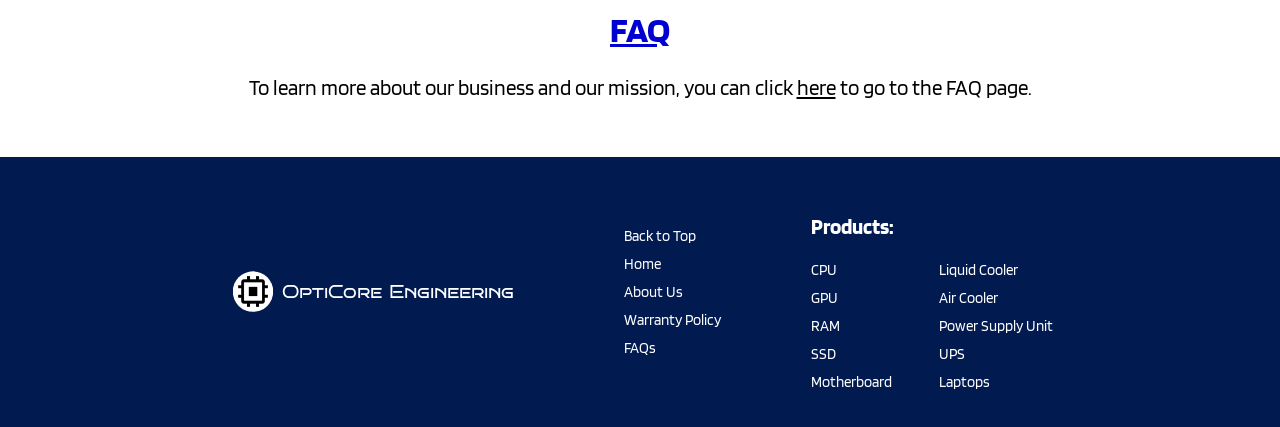
==== commit 2ed16d32: "Made changes on prices and warranty buttons" ====
--- a/air-cooler-product-page.html
+++ b/air-cooler-product-page.html
@@ -27,11 +27,11 @@
                 <!-- Creating a div called "warranty-container" so that only one button are in each row. -->
                 <div class="warranty-button-container">
                     <!-- The included warranty should already be selected before the user chooses their warranty. -->
-                    <button class="warranty-button blue-border" id="included-warranty">60-day Included Warranty <span class="bold-text">Free</span></button>
-                    <button class="warranty-button" id="one-year-warranty">One-Year Standard Warranty <span class="bold-text">+$49.99</span></button>
-                    <button class="warranty-button" id="two-year-warranty">Two-Year Extended Warranty with Accidental Damage <span class="bold-text">+$124.99</span></button>
+                    <button class="warranty-button blue-border" id="included-warranty"><p class="warranty-text">60-day Included Warranty</p><p class="bold-text">Free</p></button>
+                    <button class="warranty-button" id="one-year-warranty"><p class="warranty-text">One-Year Standard Warranty</p> <p class="bold-text">+$49.99</p></button>
+                    <button class="warranty-button" id="two-year-warranty"><p class="warranty text">Two-Year Extended Warranty<br>with Accidental Damage</p> <p class="bold-text">+$124.99</p></button>
                 </div>
-            <p class="price-font-size"><span class="bold-text">Price: </span>$40</p>
+            <p class="price-font-size"><span class="bold-text">Price: </span>$39</p>
             <button class="add-to-cart">Add to Cart</button>
         </div>
     </div>
--- a/style.css
+++ b/style.css
@@ -435,8 +435,7 @@
 /* Styles the warranty buttons */
 .warranty-button{
     width:20rem;
-    min-width:15rem;
-    height:5rem;
+    height:8rem;
     border-width:2px;
     border-color:black;
     border-radius:0.75rem;
@@ -445,10 +444,17 @@
     font-size:1.05rem;
     /* Creates spacing between the buttons */
     margin:0.25rem 0;
+    display:flex;
+    flex-direction:row;
+    justify-content:space-around;
+    align-items:center;
 }
 .warranty-button:hover{
     border-color:gray;
     border-width:2.75px;
+}
+.warranty-text{
+    width:15rem;
 }
 
 /* Sets a blue border on the specifc button that has been selected. */
